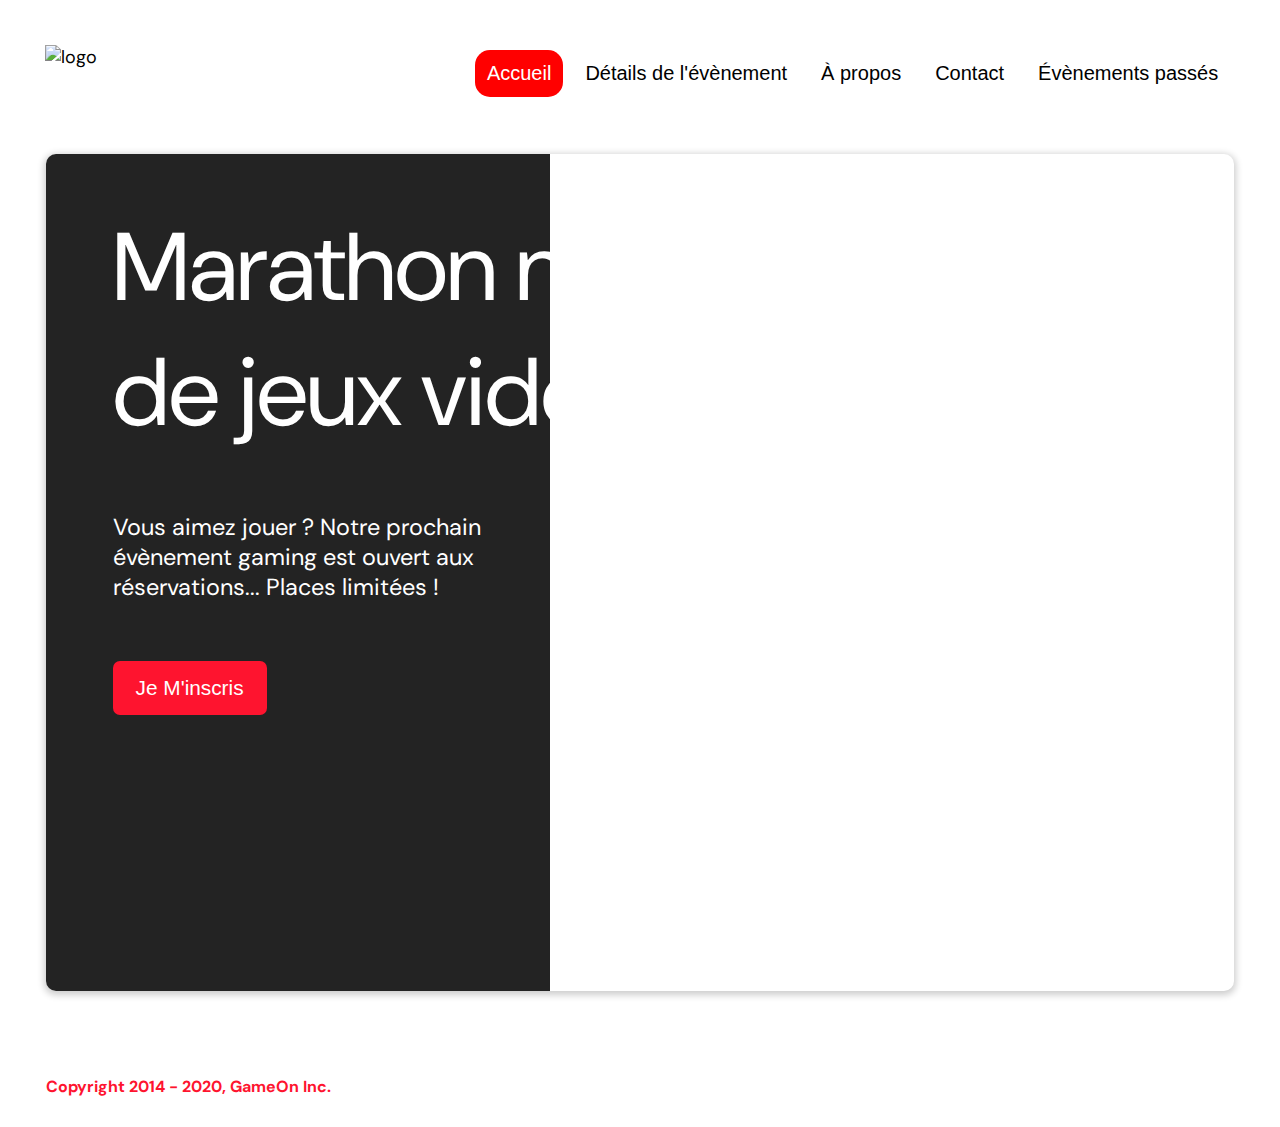
==== starterOnly/index.html @ 0f0f5f5f "First push" ====
<!DOCTYPE html>
<html lang="en">
  <head>
    <meta charset="utf-8" />
    <title>Réservation</title>
    <meta name="viewport" content="width=device-width,initial-scale=1" />
    <link rel="stylesheet" href="modal.css" />
    <link rel="stylesheet" href="https://cdnjs.cloudflare.com/ajax/libs/font-awesome/4.7.0/css/font-awesome.min.css">
    <link
      href="https://fonts.googleapis.com/css?family=DM+Sans"
      rel="stylesheet"
    />
  </head>
  <body>
    <div class="topnav" id="myTopnav">
      <div class="header-logo">
      <img alt="logo" src="Logo.png" width="auto" height="auto" />
    </div>
    <div class="main-navbar">
      <a href="#" class="active"><span>Accueil</span></a>
      <a href="#"><span>Détails de l'évènement</span></a>
      <a href="#"><span>À propos</span></a>
      <a href="#"><span>Contact</span></a>
      <a href="#"><span>Évènements passés</span></a>
      <a href="javascript:void(0);" class="icon" onclick="editNav()">
        <i class="fa fa-bars"></i>
      </a>
    </div>
    </div>
  </div>
    <main>
      <div class="hero-section">
        <div class="hero-content">
          <h1 class="hero-headline">
            Marathon national<br>
            de jeux vidéos
          </h1>
          <p class="hero-text">
            Vous aimez jouer ? Notre prochain évènement gaming est ouvert
            aux réservations... Places limitées !
          </p>
          <button class="btn-signup modal-btn">
            je m'inscris
          </button>
        </div>
        <div class="hero-img">
          <img src="./bg_img.jpg" alt="img" />
        </div>
        <!-- <button class="btn-signup modal-btn">
          je m'inscris
        </button> -->
      </div>

      <div class="bground">
        <div class="content">
          <span class="close"></span>
          <div class="modal-body">
            <form
              id="form"
              name="reserve"
              action="index.html"
              method="get"
            >
              <div
                class="formData">
                <label for="first">Prénom</label><br>
                <input
                  class="text-control"
                  type="text"
                  id="first"
                  name="first"
                  minlength="2"
                  required
                />
                <span class="errorMessage" id="prenomInvalide"></span><br>
              </div>
              <div
                class="formData">
                <label for="last">Nom</label><br>
                <input
                  class="text-control"
                  type="text"
                  id="last"
                  name="last"
                  minlength="2"
                  required
                />
                <span class="errorMessage" id="nomInvalide"></span><br>
              </div>
              <div
                class="formData">
                <label for="email">E-mail</label><br>
                <input
                  class="text-control"
                  type="email"
                  id="email"
                  name="email"
                  required 
                />
                <span class="errorMessage" id="emailInvalide"></span><br>
              </div>
              <div
                class="formData">
                <label for="birthdate">Date de naissance</label><br>
                <input
                  class="text-control"
                  type="date"
                  id="birthdate"
                  name="birthdate"
                  required
                />
                <span class="errorMessage" id="DOBInvalide"></span><br>
              </div>
              <div
                class="formData">
                <label for="quantity">À combien de tournois GameOn avez-vous déjà participé ?</label><br>
                <input 
                type="number" 
                class="text-control" 
                id="quantity" 
                name="quantity" 
                min="0" max="99"
                required
                >
                <span class="errorMessage" id="tournoisInvalide"></span><br>
              </div>
              <p class="text-label">Dans quelles villes ?</p>
              <div
                class="formData ">
                <input
                  class="checkbox-input"
                  type="radio"
                  id="location1"
                  name="location"
                  value="New York"
                  checked
                />
                <label class="checkbox-label" for="location1">
                  <span class="checkbox-icon"></span>
                  New York</label
                >
                <input
                  class="checkbox-input"
                  type="radio"
                  id="location2"
                  name="location"
                  value="San Francisco"
                />
                <label class="checkbox-label" for="location2">
                  <span class="checkbox-icon"></span>
                  San Francisco</label
                >
                <input
                  class="checkbox-input"
                  type="radio"
                  id="location3"
                  name="location"
                  value="Seattle"
                />
                <label class="checkbox-label" for="location3">
                  <span class="checkbox-icon"></span>
                  Seattle</label
                >
                <input
                  class="checkbox-input"
                  type="radio"
                  id="location4"
                  name="location"
                  value="Chicago"
                />
                <label class="checkbox-label" for="location4">
                  <span class="checkbox-icon"></span>
                  Chicago</label
                >
                <input
                  class="checkbox-input"
                  type="radio"
                  id="location5"
                  name="location"
                  value="Boston"
                />
                <label class="checkbox-label" for="location5">
                  <span class="checkbox-icon"></span>
                  Boston</label
                >
                <input
                  class="checkbox-input"
                  type="radio"
                  id="location6"
                  name="location"
                  value="Portland"
                />
                <label class="checkbox-label" for="location6">
                  <span class="checkbox-icon"></span>
                  Portland</label
                >
                <span class="errorMessage" id="villeInvalide"></span>
              </div>

              <div
                class="formData">
                <input
                  class="checkbox-input"
                  type="checkbox"
                  id="checkbox1"
                />
                <label class="checkbox2-label" for="checkbox1" required>
                  <span class="checkbox-icon"></span>
                  J'ai lu et accepté les conditions d'utilisation.
                  <br><span class="errorMessage" id="CGUInvalide"></span>
                </label>
                <br>

                <input 
                  class="checkbox-input" 
                  type="checkbox" 
                  id="checkbox2" 
                />
                <label class="checkbox2-label" for="checkbox2">
                  <span class="checkbox-icon"></span>
                  Je souhaite être prévenu(e) des prochains évènements.
                </label>
                <br>
                
              </div>
              <input
                class="btn-submit"
                class="button"
                type="submit"
                value="C'est parti"
              />
            </form>
          </div>
        </div>
      </div>
    </main>
    <footer>
      <p class="copyrights">
        Copyright 2014 - 2020, GameOn Inc.
      </p>
    </footer>
    <script src="modal.js"></script>
  </body>
</html>
---- starterOnly/modal.css ----
:root {
  --font-default: "DM Sans", Arial, Helvetica, sans-serif;
  --font-slab: var(--font-default);
  --modal-duration: 0.8s;
}
* {
  box-sizing: border-box;
  margin: 0;
  padding: 0;
}
/* Landing Page */

body {
  margin: 0;
  display: flex;
  flex-direction: column;
  background-image: url("background.png");
  font-family: var(--font-default);
  font-size: 18px;
  max-width: 1300px;
  margin: 0 auto;
}

p {
  margin-bottom: 0;
  padding: 0.5vw;
}

img {
  padding-right: 1rem;
}

.topnav {
  overflow: hidden;
  margin: 3.5%;
}
.header-logo {
    float: left;
}
.main-navbar {
    float: right;
}
.topnav a {
  float: left;
  display: block;
  color: #000000;
  text-align: center;
  padding: 12px 12px;
  margin: 5px;
  text-decoration: none;
  font-size: 20px;
  font-family: Roboto, sans-serif;
}

.topnav a:hover {
  background-color: #ff0000;
  color: #ffffff;
  border-radius: 15px;
}

.topnav a.active {
  background-color: #ff0000;
  color: #ffffff;
  border-radius: 15px;
}

.topnav .icon {
  display: none;
}

@media screen and (max-width: 768px) {
  .topnav a {display: none;}
  .topnav a.icon {
    float: right;
    display: block;
  }
}

@media screen and (max-width: 768px) {
  .topnav.responsive {position: relative;}
  .topnav.responsive .icon {
    position: absolute;
    right: 0;
    top: 0;
  }
  .topnav.responsive a {
    float: none;
    display: block;
    text-align: left;
  }
}



 @media screen and (max-width: 540px) {
  .topnav a {display: none;}
  .topnav a.icon {
    float: right;
    display: block;
    margin-top: -15px;
  }
} 

main {
  font-size: 130%;
  font-weight: bolder;
  color: black;
  padding-top: 0.5vw;
  padding-left: 2vw;
  padding-right: 2vw;
  margin: 1px 20px 15px;
  border-radius: 2rem;
  text-align: justify;


}

.modal-btn {
  font-size: 145%;
  background: #fe142f;
  display: flex;
  margin: auto;
  padding: 2em;
  color: #fff;
  padding: 0.75rem 2.5rem;
  border-radius: 1rem;
  cursor: pointer;
}

.modal-btn:hover {
  background: #3876ac;
}

.footer {
  margin: 20px;
  padding: 10px;
  font-family: var(--font-slab);
}

/* Modal form */

.button {
  background: #fe142f;
  margin-top: 0.5em;
  padding: 1em;
  color: #fff;
  border-radius: 15px;
  cursor: pointer;
  font-size: 16px;
}

.button:hover {
  background: #3876ac;
}

.smFont {
  font-size: 16px;
}

.bground {
  display: none;
  position: fixed;
  z-index: 1;
  left: 0;
  top: 0;
  height: 100%;
  width: 100%;
  overflow: auto;
  background-color: rgba(26, 39, 156, 0.4);
}

.content {
  margin: 5% auto;
  width: 100%;
  max-width: 500px;
  animation-name: modalopen;
  animation-duration: var(--modal-duration);
  background: #232323;
  border-radius: 10px;
  overflow: hidden;
  position: relative;
  color: #fff;
  padding-top: 10px;
}

.modal-body {
  padding: 15px 8%;
  margin: 15px auto;
}

label {
  font-family: var(--font-default);
  font-size: 17px;
  font-weight: normal;
  display: inline-block;
  margin-bottom: 11px;
}
input {
  padding: 8px;
  border: 0.8px solid #ccc;
  outline: none;
}
.text-control {
  margin: 0;
  padding: 8px;
  width: 100%;
  border-radius: 8px;
  font-size: 20px;
  height: 48px;
}

label{
  font-size: 0.5em;
}

.error{
  margin: 0;
  padding: 8px;
  width: 100%;
  border-radius: 8px;
  font-size: 20px;
  height: 48px;
  border: 2px solid #e54858;
}

.errorMessage{
  font-size: 10px;
  color: red;
}

.success{
  border: 2px solid grey;
}

/* 
.formData[data-error]::after {
  content: attr(data-error);
  font-size: 0.4em;
  color: #e54858;
  display: block;
  margin-top: 7px;
  margin-bottom: 7px;
  text-align: right;
  line-height: 0.3;
  opacity: 0;
  transition: 0.3s;
}
.formData[data-error-visible="true"]::after {
  opacity: 1;
}
.formData[data-error-visible="true"] .text-control {
  border: 2px solid #e54858;
}

input[data-error]::after {
    content: attr(data-error);
    font-size: 0.4em;
    color: red;
} */
.checkbox-label,
.checkbox2-label {
  position: relative;
  margin-left: 36px;
  font-size: 12px;
  font-weight: normal;
}
.checkbox-label .checkbox-icon,
.checkbox2-label .checkbox-icon {
  display: block;
  width: 20px;
  height: 20px;
  border: 2px solid #279e7a;
  border-radius: 50%;
  text-indent: 29px;
  white-space: nowrap;
  position: absolute;
  left: -30px;
  top: -1px;
  transition: 0.3s;
}
.checkbox-label .checkbox-icon::after,
.checkbox2-label .checkbox-icon::after {
  content: "";
  width: 13px;
  height: 13px;
  background-color: #279e7a;
  border-radius: 50%;
  text-indent: 29px;
  white-space: nowrap;
  position: absolute;
  left: 50%;
  top: 50%;
  transform: translate(-50%, -50%);
  transition: 0.3s;
  opacity: 0;
}
.checkbox-input {
  display: none;
}
.checkbox-input:checked + .checkbox-label .checkbox-icon::after,
.checkbox-input:checked + .checkbox2-label .checkbox-icon::after {
  opacity: 1;
}
.checkbox-input:checked + .checkbox2-label .checkbox-icon {
  background: #279e7a;
}
.checkbox2-label .checkbox-icon {
  border-radius: 4px;
  border: 0;
  background: #c4c4c4;
}
.checkbox2-label .checkbox-icon::after {
  width: 7px;
  height: 4px;
  border-radius: 2px;
  background: transparent;
  border: 2px solid transparent;
  border-bottom-color: #fff;
  border-left-color: #fff;
  transform: rotate(-55deg);
  left: 21%;
  top: 19%;
}
.close {
  position: absolute;
  right: 15px;
  top: 15px;
  width: 32px;
  height: 32px;
  opacity: 1;
  cursor: pointer;
  transform: scale(0.7);
}
.close:before,
.close:after {
  position: absolute;
  left: 15px;
  content: " ";
  height: 33px;
  width: 3px;
  background-color: #fff;
}
.close:before {
  transform: rotate(45deg);
}
.close:after {
  transform: rotate(-45deg);
}
.btn-submit,
.btn-signup {
  background: #fe142f;
  display: block;
  margin: 0 auto;
  border-radius: 7px;
  font-size: 1rem;
  padding: 12px 82px;
  color: #fff;
  cursor: pointer;
  border: 0;
}
/* custom select styles */
.custom-select {
  position: relative;
  font-family: Arial;
  font-size: 1.1rem;
  font-weight: normal;
}

.custom-select select {
  display: none;
}
.select-selected {
  background-color: #fff;
}

/* Style the arrow inside the select element: */
.select-selected:after {
  position: absolute;
  content: "";
  top: 10px;
  right: 13px;
  width: 11px;
  height: 11px;
  border: 3px solid transparent;
  border-bottom-color: #f00;
  border-left-color: #f00;
  transform: rotate(-48deg);
  border-radius: 5px 0 5px 0;
}

/* Point the arrow upwards when the select box is open (active): */
.select-selected.select-arrow-active:after {
  transform: rotate(135deg);
  top: 13px;
}

.select-items div,
.select-selected {
  color: #000;
  padding: 11px 16px;
  border: 1px solid transparent;
  border-color: transparent transparent rgba(0, 0, 0, 0.1) transparent;
  cursor: pointer;
  border-radius: 8px;
  height: 48px;
}

/* Style items (options): */
.select-items {
  position: absolute;
  background-color: #fff;
  top: 89%;
  left: 0;
  right: 0;
  z-index: 99;
}

/* Hide the items when the select box is closed: */
.select-hide {
  display: none;
}

.select-items div:hover,
.same-as-selected {
  background-color: rgba(0, 0, 0, 0.1);
}
/* custom select end */
.text-label {
  font-weight: normal;
  font-size: 0.5em;
  padding-left: 0;
}
.hero-section {
  min-height: 93vh;
  border-radius: 10px;
  display: grid;
  grid-template-columns: repeat(12, 1fr);
  overflow: hidden;
  box-shadow: 0 2px 7px 2px rgba(0, 0, 0, 0.2);
  margin-bottom: 10px;
}
.hero-content {
  padding: 51px 67px;
  grid-column: span 4;
  background: #232323;
  color: #fff;
  position: relative;
  text-align: left;
  min-width: 424px;
}
.hero-content::after {
  content: "";
  width: 100%;
  height: 100%;
  background: #232323;
  position: absolute;
  right: -80px;
  top: 0;
}
.hero-content > * {
  position: relative;
  z-index: 1;
}
.hero-headline {
  font-size: 6rem;
  font-weight: normal;
  white-space: nowrap;
}
.hero-text {
  width: 146%;
  font-weight: normal;
  margin-top: 57px;
  padding: 0;
}
.btn-signup {
  outline: none;
  text-transform: capitalize;
  font-size: 1.3rem;
  padding: 15px 23px;
  margin: 0;
  margin-top: 59px;
}
.hero-img {
  grid-column: span 8;
}
.hero-img img {
  width: 100%;
  height: 100%;
  display: block;
  padding: 0;
}
.copyrights {
  color: #fe142f;
  padding: 0;
  font-size: 1rem;
  margin: 60px 0 30px;
  font-weight: bolder;
}
.hero-section > .btn-signup {
  display: none;
}
footer {
  padding-left: 2vw;
  padding-right: 2vw;
  margin: 0 20px;
}
@media screen and (max-width: 800px) {
  .hero-section {
    display: block;
    box-shadow: unset;
  }
  .hero-content {
    background: #fff;
    color: #000;
    padding: 20px;
  }
  .hero-content::after {
    content: unset;
  }
  .hero-content .btn-signup {
    display: none;
  }
  .hero-headline {
    font-size: 4.5rem;
    white-space: normal;
  }
  .hero-text {
    width: unset;
    font-size: 1.5rem;
  }
  .hero-img img {
    border-radius: 10px;
    margin-top: 40px;
  }
  .hero-section > .btn-signup {
    display: block;
    margin: 32px auto 10px;
    padding: 12px 35px;
  }
  .copyrights {
    margin-top: 50px;
    text-align: center;
  }
}

@keyframes modalopen {
  from {
    opacity: 0;
    transform: translateY(-150px);
  }
  to {
    opacity: 1;
  }
}

/*
email.addEventListener('input', function(e)){
  if (email.validity.typeMismatch){
    emailInvalide.setCustomValidity("L'adresse email est invalide"); 
  } else {
    emailInvalide.setCustomValidity("");
  }
}

prenom.addEventListener('input', function(e)){
  if (prenom.validityState.rangeUnderflow){
    prenomInvalide.setCustomValidity("Veuillez rentrer au minimum 2 caractères");
  } else {
    prenomInvalide.setCustomValidity("");
  }
}

function validationFunction(e){
  if (prenom.validity.valueMissing){
    e.preventDefault();
    prenomInvalide.textContent = "Vous devez renseigner votre prénom";
    prenomInvalide.style.color = "red";
  }else if(nom.validity.valueMissing){
    e.preventDefault();
    nomInvalide.textContent = "Vous devez renseigner votre nom";
    nomInvalide.style.color = "red";
  }else if(email.validity.valueMissing){
    e.preventDefault();
    emailInvalide.textContent = "Vous devez renseigner votre adresse email";
    emailInvalide.style.color = "red";
  }else if(tournois.validity.valueMissing){
    e.preventDefault();
    tournoisInvalide.textContent = "Vous devez renseigner ce champs";
    tournoisInvalide.style.color = "red";
  }else{
    alert("Merci! Votre réservation a bien été reçue");
  }

}


 }else if (prenom.validityState.tooShort){
    e.preventDefault();
    prenomInvalide.textContent = "Vous devez renseigner votre prénom";
    prenom.className = 'textControl error';




DEUXIEME METHODE 





// form submited 

form.addEventListener('submit', (e) =>{
  e.preventDefault();
  checkInputs();
});


// checking the inputs 

function checkInputs() {

  //get the values from the inputs 
  const prenomValue = prenom.value.trim(); //trim function to remove white spaces 
  const nomValue = nom.value.trim();
  const emailValue = email.value.trim();
  const DOBValue = DOB.value.trim();

  //we check if the value is empty 
  if (prenomValue === '') {
    //show an error 
    //add error class 
    setErrorFor(prenom, 'Le champs prénom est obligatoire');
  }

  else if (nomValue === ''){
    setErrorFor(nom, 'Le champs nom est obligatoire')
  }

  else if (emailValue ==='') {
    setErrorFor(email, 'Le champs email est obligatoire');
  }else if(!isEmailValid(emailValue)){
    setErrorFor(email, "L'email saisi n'est pas valide");
  }

  else{
    alert("Merci! Votre réservation a bien été reçue");
  }
}



function setErrorFor(input, message){
  const prenomInvalide = document.getElementById("prenomInvalide");

  //add the error message into the span 
  prenomInvalide.textContent = message; //ou innerText ?
  //add the error class, to the input 
  prenom.className = 'textControl error';
}

function isEmailValid(email){
  return regexcodeline// .test(email);
}


//>> call the ValidityState.tooShort 
//>> checkValidity() returns true if the element's value has no validity problems ; false otherwise. 






DEUXIEME METHODE 



function validationFunction(e){
  if (prenom.validity.valueMissing){
    e.preventDefault();
    prenomInvalide.textContent = "Vous devez renseigner votre prénom";
    prenom.className = 'textControl error';
  }else if (prenom.value.lenght < 2){
    e.preventDefault();
    prenomInvalide.textContent = "Veuillez entrer au minimum 2 caractères";
    prenom.className = 'textControl error';
    return false;
  }else if(nom.validity.valueMissing){
    e.preventDefault();
    nomInvalide.textContent = "Vous devez renseigner votre nom";
    nom.className = 'textControl error';
  }else if(email.validity.valueMissing){
    e.preventDefault();
    emailInvalide.textContent = "Vous devez renseigner votre adresse email";
    email.className = 'textControl error';
  }else if(DOB.validity.valueMissing){
    e.preventDefault();
    DOBInvalide.textContent = "Vous devez renseigner votre date de naissance";
    DOB.className = 'textControl error';
  }else if(tournois.validity.valueMissing){
    e.preventDefault();
    tournoisInvalide.textContent = "Vous devez renseigner ce champs";
    tournois.className = 'textControl error';
  }else if(!CGU.checked){
    e.preventDefault();
    CGUInvalide.textContent = "Vous devez accepter les conditions d'utilisation";
    CGU.className = 'textControl error';
  }else{
    alert("Merci! Votre réservation a bien été reçue");
    //Submit
    //sendData(formData);
    //Replace HTML content of modal .content, with the successfull text + close btn
    //modalContent.innerHTML = " <span class='close'></span><p class='thankYou'>Thank you for submitting your registration details</p><div id='closeSucessModal' class='button' >Close</div>";
  }
}



//validation des villes (radio)
function validationVille(e){
  if (ville.validity.valueMissing){
    e.preventDefault();
    tournoisInvalide.textContent = "Vous devez choisir une ville";
    return false;
  }else{
    tournoisInvalide.textContent = "";
    return true;
  } 
}

*/
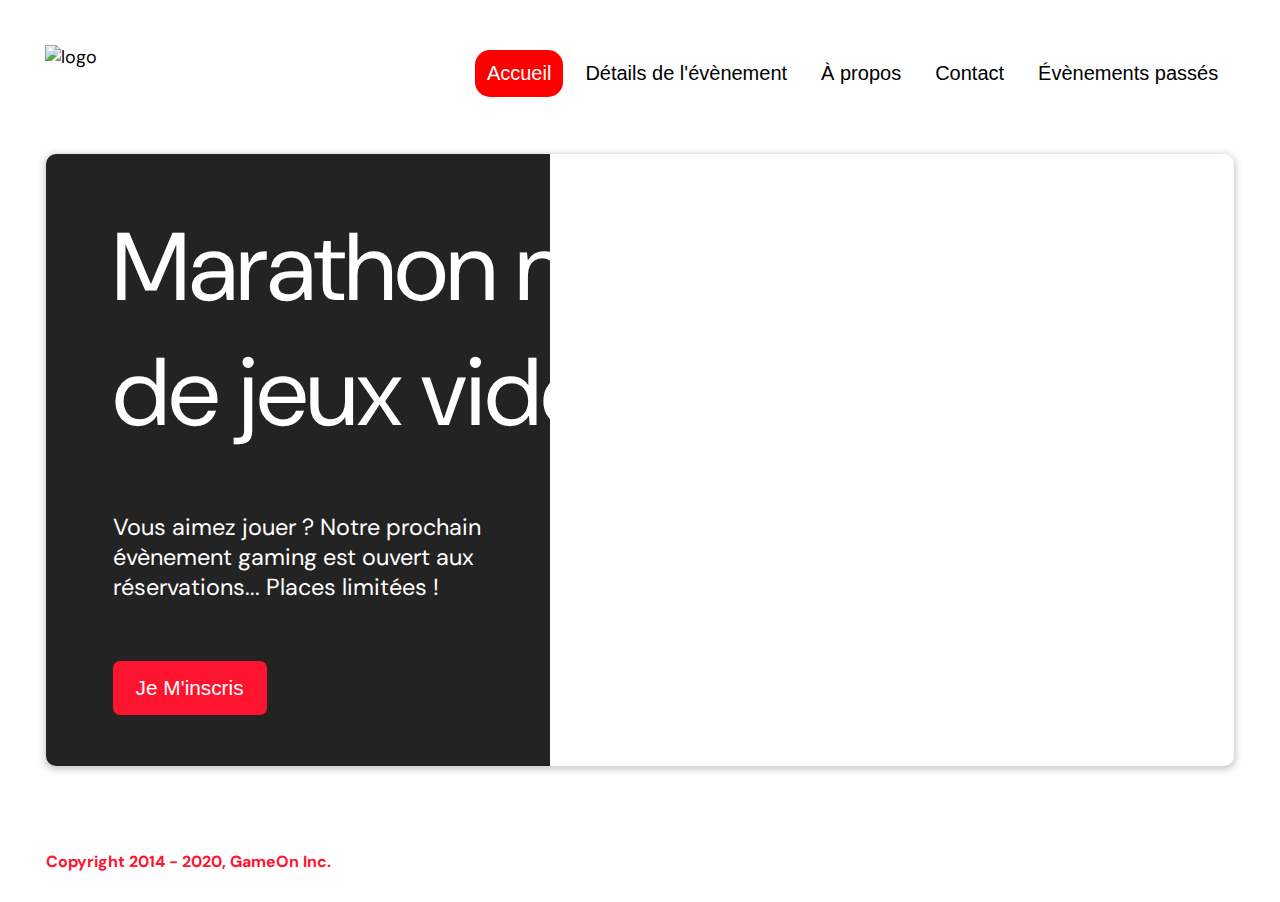
==== commit b6f7165b: "Responsive" ====
--- a/starterOnly/index.html
+++ b/starterOnly/index.html
@@ -46,9 +46,9 @@
         <div class="hero-img">
           <img src="./bg_img.jpg" alt="img" />
         </div>
-        <!-- <button class="btn-signup modal-btn">
+        <button class="btn-signup modal-btn">
           je m'inscris
-        </button> -->
+        </button>
       </div>
 
       <div class="bground">
@@ -230,6 +230,10 @@
                 value="C'est parti"
               />
             </form>
+            <div class="content-success" id="content-success">
+              <p>Merci! Votre formulaire a bien été pris en compte.</p>
+              <button class="btn-close">Close</button>
+            </div>
           </div>
         </div>
       </div>
--- a/starterOnly/modal.css
+++ b/starterOnly/modal.css
@@ -69,10 +69,19 @@
 }
 
 @media screen and (max-width: 768px) {
+  .topnav{
+    margin: 30px;
+  }
   .topnav a {display: none;}
   .topnav a.icon {
     float: right;
     display: block;
+  }
+  .header-logo img{
+    width: 130px;
+  }
+  .hero-content .hero-headline h1{
+    font-size: 20px;
   }
 }
 
@@ -183,6 +192,24 @@
   padding-top: 10px;
 }
 
+.content-success{
+  display: none;
+  font-family: var(--font-default);
+  font-size: 30px;
+  font-weight: normal;
+
+  flex-direction: column;
+  align-items: center;
+  justify-content: center;
+  padding: 4rem 4rem 0 4rem;
+  height: 100%;
+  text-align: center;
+}
+
+.content-success p {
+  padding : 12rem 0;
+}
+
 .modal-body {
   padding: 15px 8%;
   margin: 15px auto;
@@ -257,6 +284,8 @@
     font-size: 0.4em;
     color: red;
 } */
+
+
 .checkbox-label,
 .checkbox2-label {
   position: relative;
@@ -358,6 +387,17 @@
   cursor: pointer;
   border: 0;
 }
+.btn-close{
+  background: #fe142f;
+  display: block;
+  margin: 50px auto auto auto;
+  border-radius: 7px;
+  font-size: 1rem;
+  padding: 12px 82px;
+  color: #fff;
+  cursor: pointer;
+  border: 0;
+}
 /* custom select styles */
 .custom-select {
   position: relative;
@@ -431,7 +471,7 @@
   padding-left: 0;
 }
 .hero-section {
-  min-height: 93vh;
+  /*min-height: 93vh;*/
   border-radius: 10px;
   display: grid;
   grid-template-columns: repeat(12, 1fr);
@@ -508,11 +548,12 @@
   .hero-section {
     display: block;
     box-shadow: unset;
+    min-height: none;
   }
   .hero-content {
     background: #fff;
     color: #000;
-    padding: 20px;
+    padding: 0;
   }
   .hero-content::after {
     content: unset;
@@ -521,12 +562,14 @@
     display: none;
   }
   .hero-headline {
-    font-size: 4.5rem;
+    font-size: 2.3rem;
     white-space: normal;
+    width: 80%;
   }
   .hero-text {
-    width: unset;
-    font-size: 1.5rem;
+    font-size: 0.8rem;
+    margin-top: 10px;
+    width: 80%;
   }
   .hero-img img {
     border-radius: 10px;
@@ -538,8 +581,18 @@
     padding: 12px 35px;
   }
   .copyrights {
-    margin-top: 50px;
     text-align: center;
+    margin-top: 0;
+    margin-bottom: 30px;
+  }
+
+  .content{
+    margin-top: 70px;
+    margin-bottom: 0;
+    border-radius: 10px 10px 0 0;
+  }
+  .content-success p{
+    padding: 170px 0;
   }
 }
 
@@ -551,182 +604,4 @@
   to {
     opacity: 1;
   }
-}
-
-/*
-email.addEventListener('input', function(e)){
-  if (email.validity.typeMismatch){
-    emailInvalide.setCustomValidity("L'adresse email est invalide"); 
-  } else {
-    emailInvalide.setCustomValidity("");
-  }
-}
-
-prenom.addEventListener('input', function(e)){
-  if (prenom.validityState.rangeUnderflow){
-    prenomInvalide.setCustomValidity("Veuillez rentrer au minimum 2 caractères");
-  } else {
-    prenomInvalide.setCustomValidity("");
-  }
-}
-
-function validationFunction(e){
-  if (prenom.validity.valueMissing){
-    e.preventDefault();
-    prenomInvalide.textContent = "Vous devez renseigner votre prénom";
-    prenomInvalide.style.color = "red";
-  }else if(nom.validity.valueMissing){
-    e.preventDefault();
-    nomInvalide.textContent = "Vous devez renseigner votre nom";
-    nomInvalide.style.color = "red";
-  }else if(email.validity.valueMissing){
-    e.preventDefault();
-    emailInvalide.textContent = "Vous devez renseigner votre adresse email";
-    emailInvalide.style.color = "red";
-  }else if(tournois.validity.valueMissing){
-    e.preventDefault();
-    tournoisInvalide.textContent = "Vous devez renseigner ce champs";
-    tournoisInvalide.style.color = "red";
-  }else{
-    alert("Merci! Votre réservation a bien été reçue");
-  }
-
-}
-
-
- }else if (prenom.validityState.tooShort){
-    e.preventDefault();
-    prenomInvalide.textContent = "Vous devez renseigner votre prénom";
-    prenom.className = 'textControl error';
-
-
-
-
-DEUXIEME METHODE 
-
-
-
-
-
-// form submited 
-
-form.addEventListener('submit', (e) =>{
-  e.preventDefault();
-  checkInputs();
-});
-
-
-// checking the inputs 
-
-function checkInputs() {
-
-  //get the values from the inputs 
-  const prenomValue = prenom.value.trim(); //trim function to remove white spaces 
-  const nomValue = nom.value.trim();
-  const emailValue = email.value.trim();
-  const DOBValue = DOB.value.trim();
-
-  //we check if the value is empty 
-  if (prenomValue === '') {
-    //show an error 
-    //add error class 
-    setErrorFor(prenom, 'Le champs prénom est obligatoire');
-  }
-
-  else if (nomValue === ''){
-    setErrorFor(nom, 'Le champs nom est obligatoire')
-  }
-
-  else if (emailValue ==='') {
-    setErrorFor(email, 'Le champs email est obligatoire');
-  }else if(!isEmailValid(emailValue)){
-    setErrorFor(email, "L'email saisi n'est pas valide");
-  }
-
-  else{
-    alert("Merci! Votre réservation a bien été reçue");
-  }
-}
-
-
-
-function setErrorFor(input, message){
-  const prenomInvalide = document.getElementById("prenomInvalide");
-
-  //add the error message into the span 
-  prenomInvalide.textContent = message; //ou innerText ?
-  //add the error class, to the input 
-  prenom.className = 'textControl error';
-}
-
-function isEmailValid(email){
-  return regexcodeline// .test(email);
-}
-
-
-//>> call the ValidityState.tooShort 
-//>> checkValidity() returns true if the element's value has no validity problems ; false otherwise. 
-
-
-
-
-
-
-DEUXIEME METHODE 
-
-
-
-function validationFunction(e){
-  if (prenom.validity.valueMissing){
-    e.preventDefault();
-    prenomInvalide.textContent = "Vous devez renseigner votre prénom";
-    prenom.className = 'textControl error';
-  }else if (prenom.value.lenght < 2){
-    e.preventDefault();
-    prenomInvalide.textContent = "Veuillez entrer au minimum 2 caractères";
-    prenom.className = 'textControl error';
-    return false;
-  }else if(nom.validity.valueMissing){
-    e.preventDefault();
-    nomInvalide.textContent = "Vous devez renseigner votre nom";
-    nom.className = 'textControl error';
-  }else if(email.validity.valueMissing){
-    e.preventDefault();
-    emailInvalide.textContent = "Vous devez renseigner votre adresse email";
-    email.className = 'textControl error';
-  }else if(DOB.validity.valueMissing){
-    e.preventDefault();
-    DOBInvalide.textContent = "Vous devez renseigner votre date de naissance";
-    DOB.className = 'textControl error';
-  }else if(tournois.validity.valueMissing){
-    e.preventDefault();
-    tournoisInvalide.textContent = "Vous devez renseigner ce champs";
-    tournois.className = 'textControl error';
-  }else if(!CGU.checked){
-    e.preventDefault();
-    CGUInvalide.textContent = "Vous devez accepter les conditions d'utilisation";
-    CGU.className = 'textControl error';
-  }else{
-    alert("Merci! Votre réservation a bien été reçue");
-    //Submit
-    //sendData(formData);
-    //Replace HTML content of modal .content, with the successfull text + close btn
-    //modalContent.innerHTML = " <span class='close'></span><p class='thankYou'>Thank you for submitting your registration details</p><div id='closeSucessModal' class='button' >Close</div>";
-  }
-}
-
-
-
-//validation des villes (radio)
-function validationVille(e){
-  if (ville.validity.valueMissing){
-    e.preventDefault();
-    tournoisInvalide.textContent = "Vous devez choisir une ville";
-    return false;
-  }else{
-    tournoisInvalide.textContent = "";
-    return true;
-  } 
-}
-
-*/+}